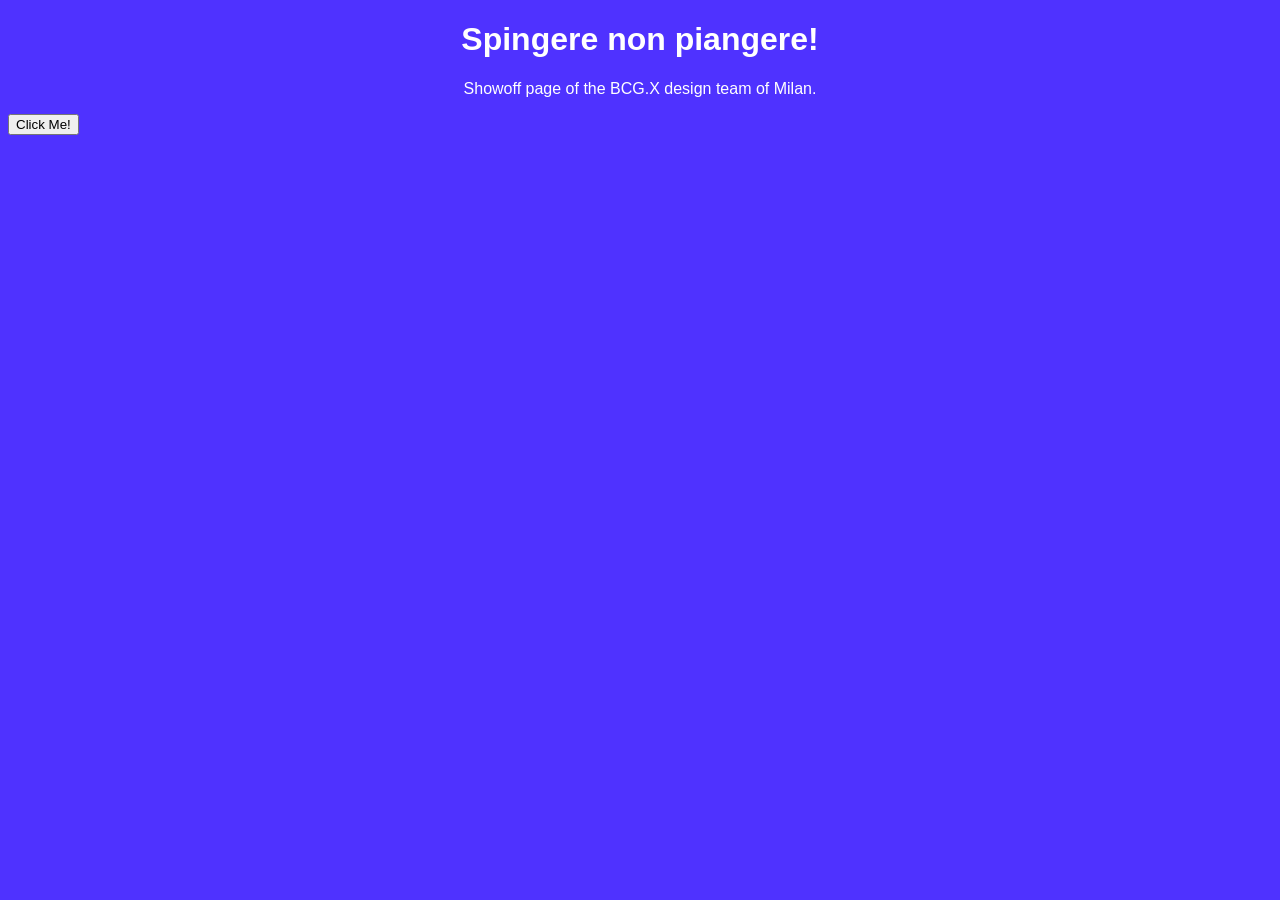
==== index.html @ f2f1d6b3 "js" ====
<!DOCTYPE html>
<html>
<head>
	<meta charset="utf-8">
	<meta name="viewport" content="width=device-width, initial-scale=1">
	<script src="script.js"></script>
	<link rel="stylesheet" type="text/css" href="style.css">
	<title>BCG X Design - Mil</title>
</head>
<body style="background-color: #4F32FF">
	<h1 style="font-family: sans-serif; text-align: center; font size: x-large; padding: 50px, 0; color: white;">Spingere non piangere!</h1>
	<p style="font-family: sans-serif; font-size: medium; text-align: center; color: white;">
		Showoff page of the BCG.X design team of Milan.
	</p>
	<button type="button" id="button">Click Me!</button>
</body>
</html>
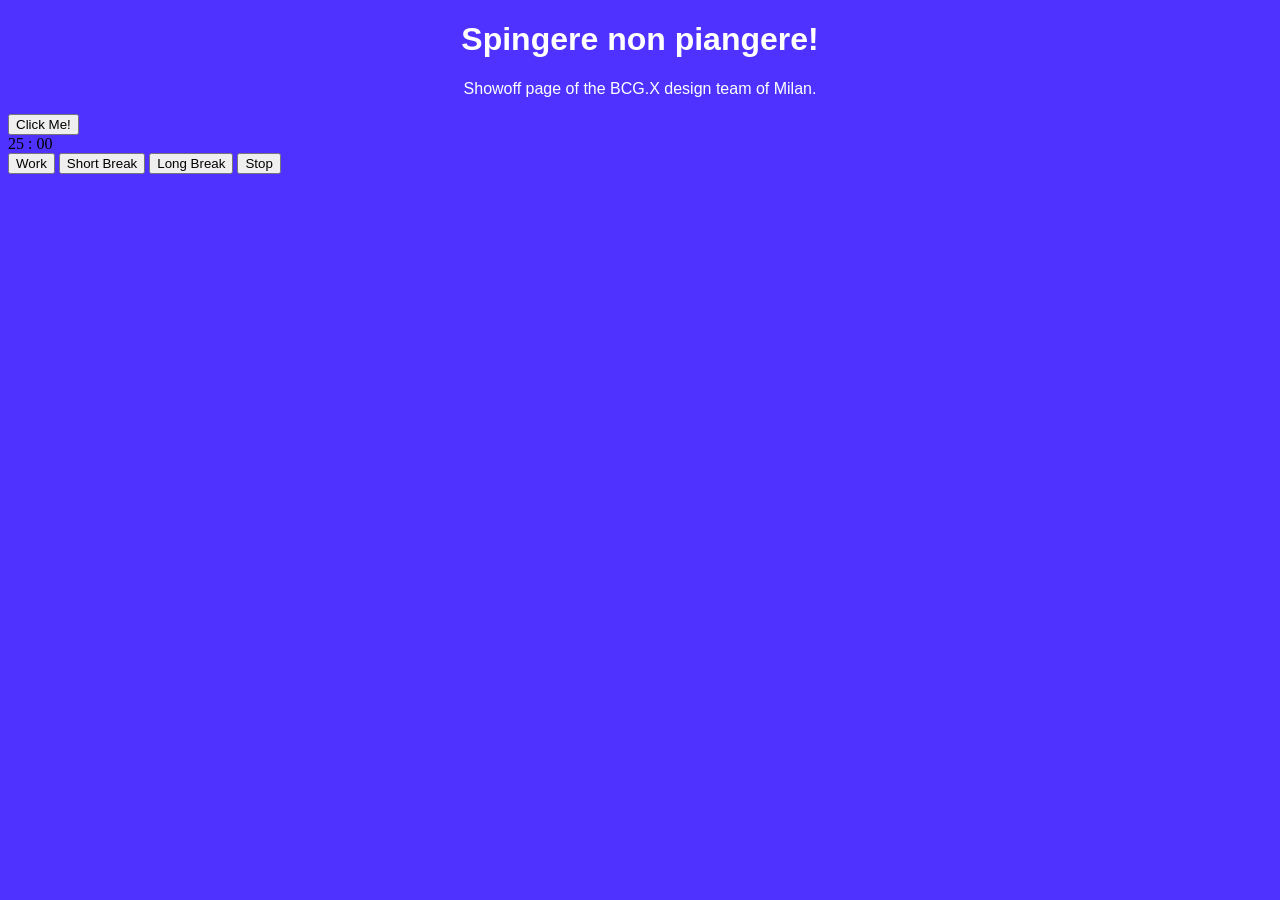
==== commit ec255fce: "timer code" ====
--- a/index.html
+++ b/index.html
@@ -13,6 +13,22 @@
 		Showoff page of the BCG.X design team of Milan.
 	</p>
 	<button type="button" id="button">Click Me!</button>
+
+	<div id="timer">
+      <div id="time">
+        <span id="minutes">25</span>
+        <span id="colon">:</span>
+        <span id="seconds">00</span>
+      </div>
+      <div id="filler"></div>
+    </div>
+
+    <div id="buttons">
+      <button id="work">Work</button>
+      <button id="shortBreak">Short Break</button>
+      <button id="longBreak">Long Break</button>
+      <button id="stop">Stop</button>
+    </div>
 </body>
 </html>
 
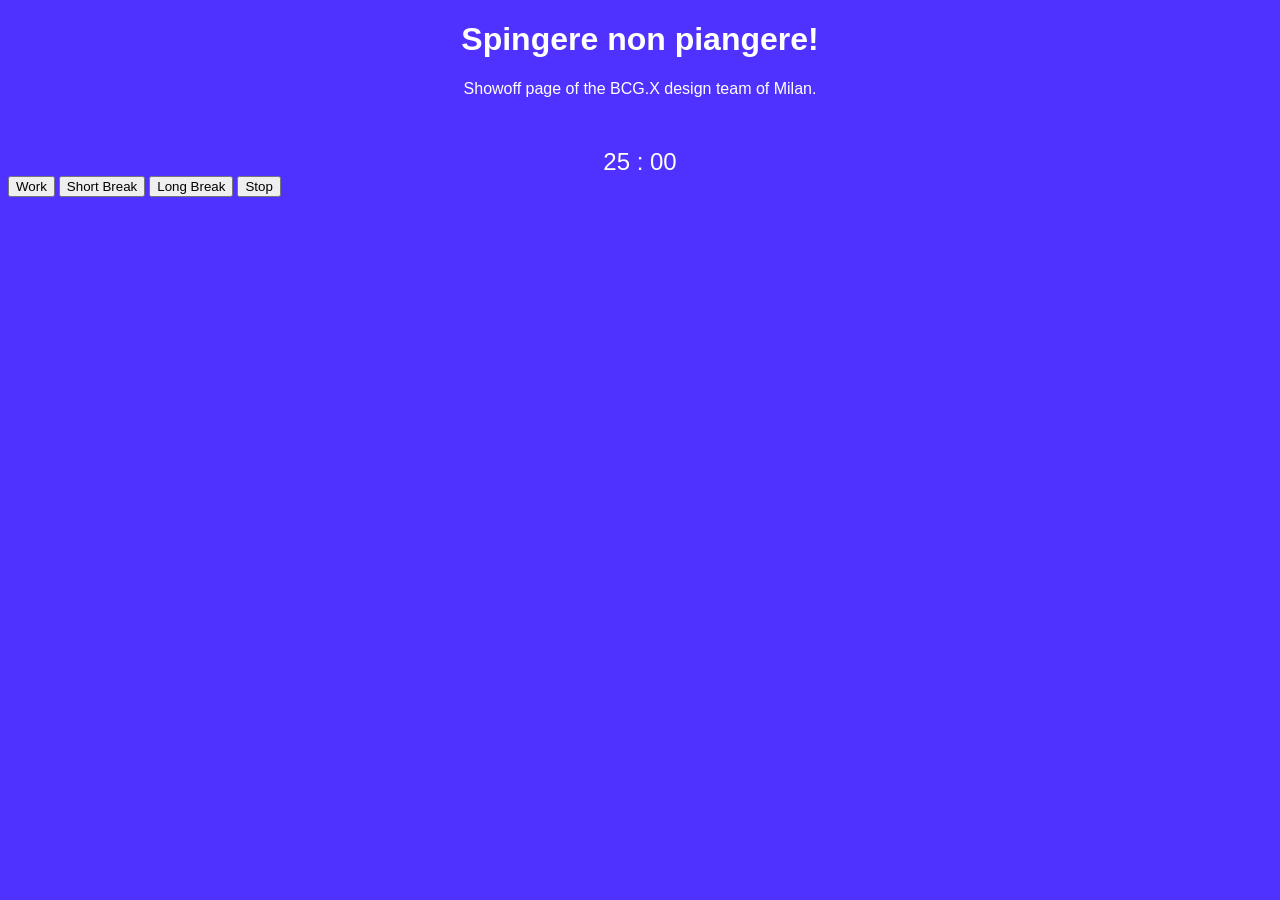
==== commit 5ce9b949: "css" ====
--- a/index.html
+++ b/index.html
@@ -12,17 +12,13 @@
 	<p style="font-family: sans-serif; font-size: medium; text-align: center; color: white;">
 		Showoff page of the BCG.X design team of Milan.
 	</p>
-	<button type="button" id="button">Click Me!</button>
 
-	<div id="timer">
-      <div id="time">
-        <span id="minutes">25</span>
-        <span id="colon">:</span>
-        <span id="seconds">00</span>
-      </div>
-      <div id="filler"></div>
+    <div id="time">
+      <span id="minutes">25</span>
+      <span id="colon">:</span>
+      <span id="seconds">00</span>
     </div>
-
+  
     <div id="buttons">
       <button id="work">Work</button>
       <button id="shortBreak">Short Break</button>
--- a/style.css
+++ b/style.css
@@ -0,0 +1,7 @@
+#time {
+	font-family: sans-serif;
+	font-size: x-large;
+	color: white;
+	text-align: center;
+	margin-top: 50px;
+}
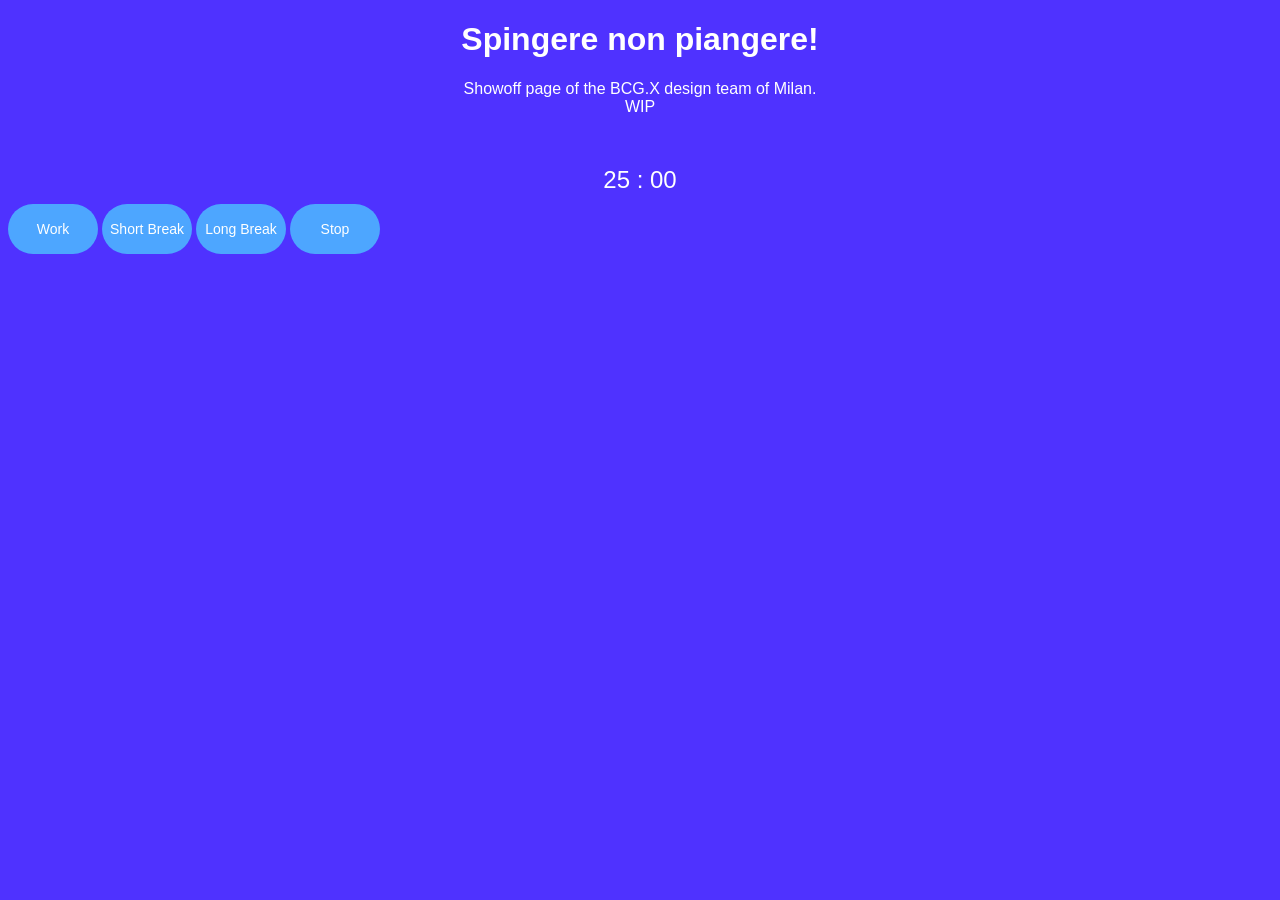
==== commit 83fe634c: "Update index.html" ====
--- a/index.html
+++ b/index.html
@@ -8,9 +8,9 @@
 	<title>BCG X Design - Mil</title>
 </head>
 <body style="background-color: #4F32FF">
-	<h1 style="font-family: sans-serif; text-align: center; font size: x-large; padding: 50px, 0; color: white;">Spingere non piangere!</h1>
+	<h1 style="font-family: sans-serif; text-align: center; font size: xx-large; margin: 50px, 0; color: white;">Spingere non piangere!</h1>
 	<p style="font-family: sans-serif; font-size: medium; text-align: center; color: white;">
-		Showoff page of the BCG.X design team of Milan.
+		Showoff page of the BCG.X design team of Milan.<br>WIP
 	</p>
 
     <div id="time">
--- a/style.css
+++ b/style.css
@@ -4,4 +4,17 @@
 	color: white;
 	text-align: center;
 	margin-top: 50px;
+}
+
+#buttons button { 
+  background:#4da6ff; 
+  border:none; 
+  color:#fff; 
+  cursor:pointer; 
+  padding:5px; 
+  width:90px; 
+  margin:10px auto;
+  font-size:14px;
+  height : 50px;
+  border-radius : 50px;
 }
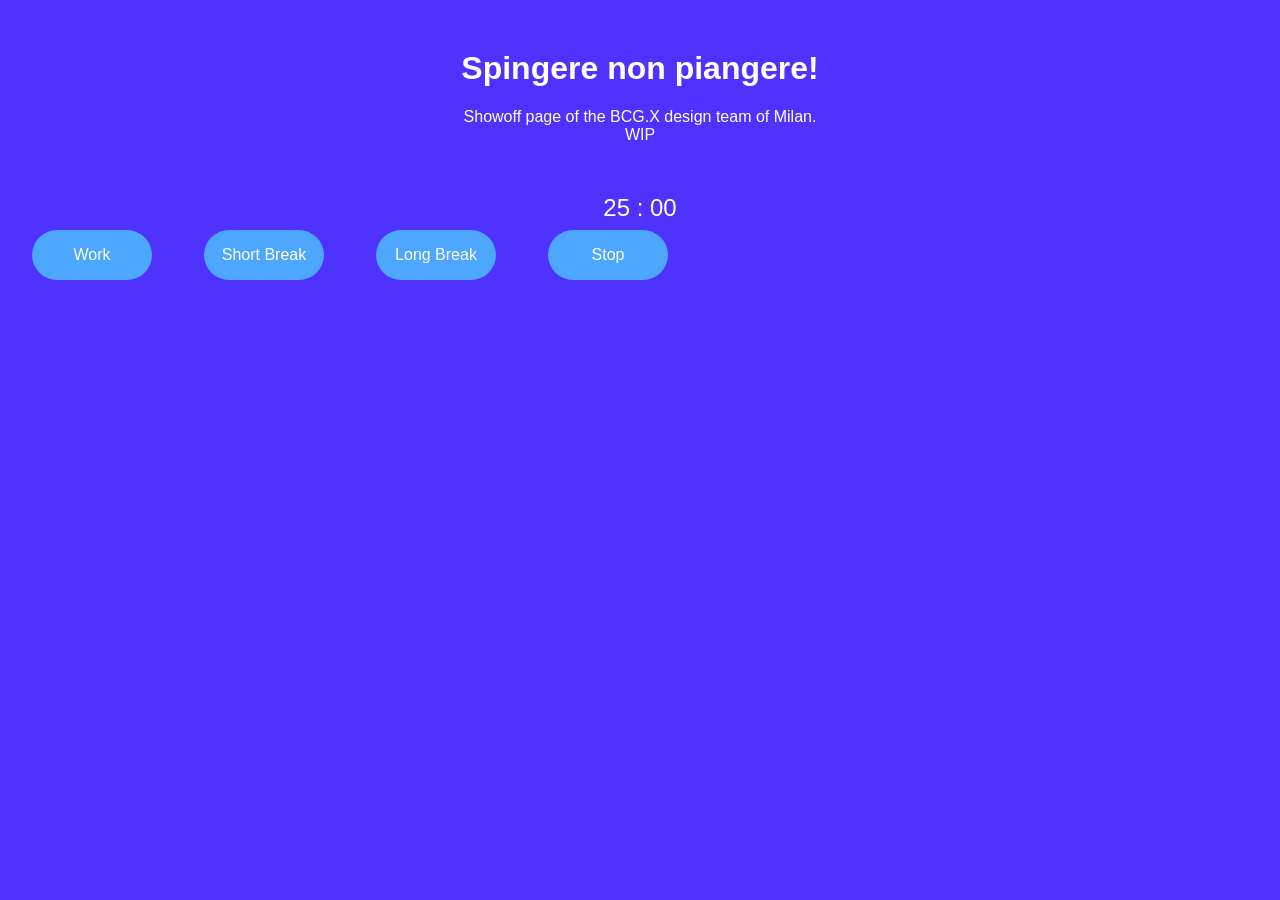
==== commit e080ddb3: "Update index.html" ====
--- a/index.html
+++ b/index.html
@@ -7,7 +7,7 @@
 	<link rel="stylesheet" type="text/css" href="style.css">
 	<title>BCG X Design - Mil</title>
 </head>
-<body style="background-color: #4F32FF">
+<body style="background-color: #4F32FF; margin-top: 50px">
 	<h1 style="font-family: sans-serif; text-align: center; font size: xx-large; margin: 50px, 0; color: white;">Spingere non piangere!</h1>
 	<p style="font-family: sans-serif; font-size: medium; text-align: center; color: white;">
 		Showoff page of the BCG.X design team of Milan.<br>WIP
--- a/style.css
+++ b/style.css
@@ -6,15 +6,31 @@
 	margin-top: 50px;
 }
 
+#buttons {
+	margin: auto;
+}
+
 #buttons button { 
   background:#4da6ff; 
   border:none; 
   color:#fff; 
   cursor:pointer; 
   padding:5px; 
-  width:90px; 
-  margin:10px auto;
-  font-size:14px;
+  width:120px; 
+  margin:8px 24px;
+  font-size:16px;
+  height : 50px;
+  border-radius : 50px;
+}
+#buttons button:hover { 
+  background:white; 
+  border:none; 
+  color:#4F32FF; 
+  cursor:pointer; 
+  padding:5px; 
+  width:120px; 
+  margin:8px 24px;
+  font-size:16px;
   height : 50px;
   border-radius : 50px;
 }
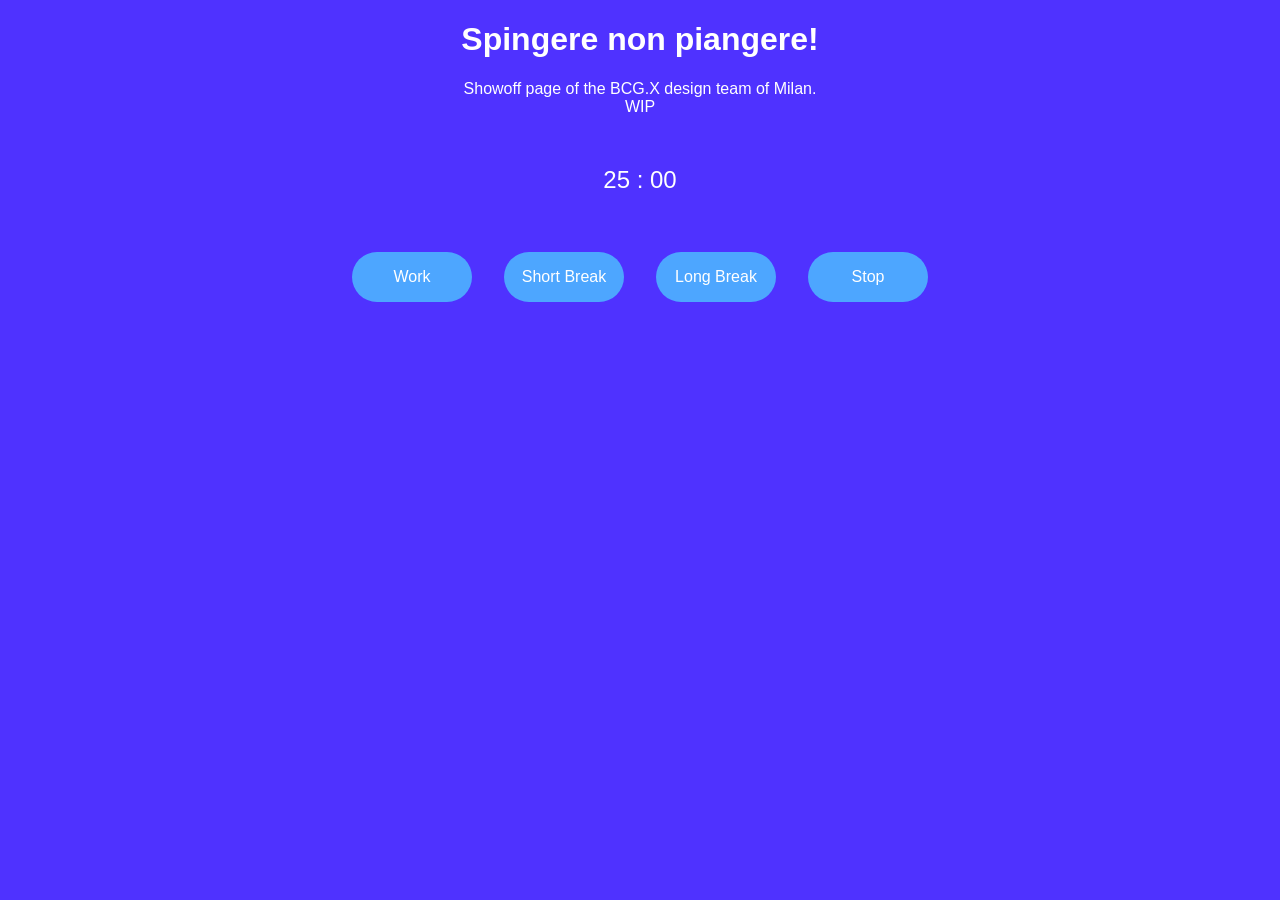
==== commit 8d77a045: "Update index.html" ====
--- a/index.html
+++ b/index.html
@@ -7,7 +7,7 @@
 	<link rel="stylesheet" type="text/css" href="style.css">
 	<title>BCG X Design - Mil</title>
 </head>
-<body style="background-color: #4F32FF; margin-top: 50px">
+<body style="background-color: #4F32FF; margin: 50px, 15px 0px, 15px">
 	<h1 style="font-family: sans-serif; text-align: center; font size: xx-large; margin: 50px, 0; color: white;">Spingere non piangere!</h1>
 	<p style="font-family: sans-serif; font-size: medium; text-align: center; color: white;">
 		Showoff page of the BCG.X design team of Milan.<br>WIP
--- a/style.css
+++ b/style.css
@@ -8,6 +8,9 @@
 
 #buttons {
 	margin: auto;
+	padding-top: 50px;
+	display: flex;
+  	justify-content: center;
 }
 
 #buttons button { 
@@ -17,7 +20,7 @@
   cursor:pointer; 
   padding:5px; 
   width:120px; 
-  margin:8px 24px;
+  margin:8px 16px;
   font-size:16px;
   height : 50px;
   border-radius : 50px;
@@ -29,8 +32,17 @@
   cursor:pointer; 
   padding:5px; 
   width:120px; 
-  margin:8px 24px;
+  margin:8px 16px;
   font-size:16px;
   height : 50px;
   border-radius : 50px;
-}+}
+
+@media only screen and (max-width: 768px) {
+	#buttons {
+		display: flex;
+  		flex-direction: column;
+  		align-items: center;
+  		width: 70%;
+	}
+}
